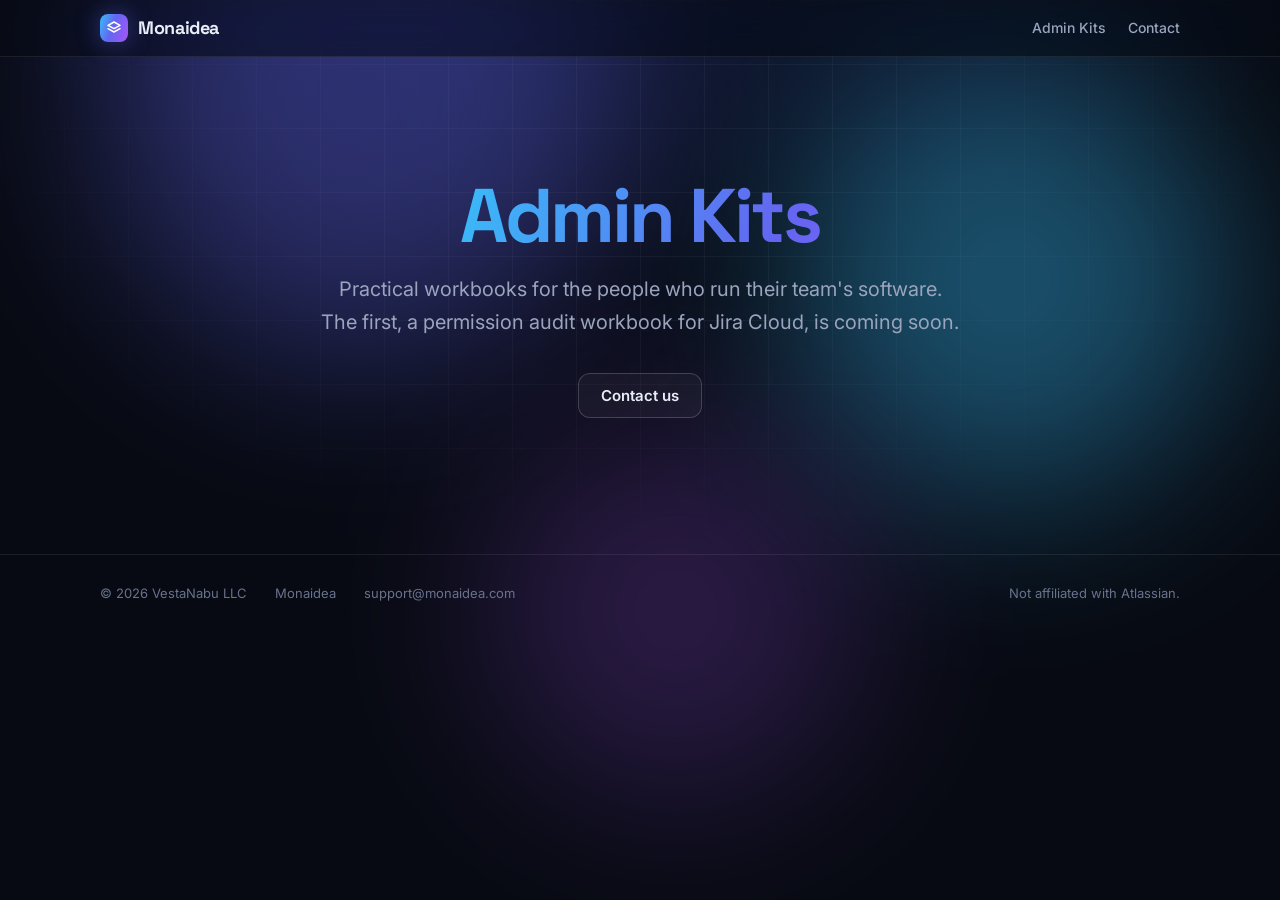
==== index.html @ f6ebd3d4 "Admin Kits: the category's site, ready for GitHub Pages The category's home page (the first kit comi" ====
<!doctype html><html lang="en"><head><meta charset="utf-8"><meta name="viewport" content="width=device-width,initial-scale=1">
<title>Admin Kits · Monaidea</title><meta name="description" content="Admin Kits by Monaidea: practical workbooks for the people who run their team's software. The first, a permission audit workbook for Jira Cloud, is coming soon."><meta name="theme-color" content="#070a12">
<meta name="robots" content="noindex">
<link rel="canonical" href="https://adminkits.monaidea.com/">
<link rel="icon" href="data:image/svg+xml,%3Csvg xmlns='http://www.w3.org/2000/svg' viewBox='0 0 24 24'%3E%3Crect width='24' height='24' rx='6' fill='%236366f1'/%3E%3Cpath d='M12 5 5 9l7 4 7-4-7-4Zm-7 8 7 4 7-4' fill='none' stroke='white' stroke-width='2' stroke-linejoin='round'/%3E%3C/svg%3E">
<link rel="stylesheet" href="/style.css"></head><body>
<div class="sky" aria-hidden="true"><div class="orb o1"></div><div class="orb o2"></div><div class="orb o3"></div></div>
<nav><div class="nav-in"><a class="brand" href="https://www.monaidea.com/"><span class="mark"><svg viewBox="0 0 24 24" fill="none" stroke="#fff" stroke-width="2.2" stroke-linecap="round" stroke-linejoin="round"><path d="M12 3 3 8l9 5 9-5-9-5Z"/><path d="m3 13 9 5 9-5"/></svg></span>Monaidea</a><div class="nav-links"><a href="/">Admin Kits</a><a href="mailto:support@monaidea.com">Contact</a></div></div></nav>
<main>
<section class="hero"><h1><span class="grad">Admin Kits</span></h1>
<p class="lede">Practical workbooks for the people who run their team's software. The first, a permission audit workbook for Jira Cloud, is coming soon.</p>
<div class="cta"><a class="btn ghost" href="mailto:support@monaidea.com">Contact us</a></div></section>
</main>
<footer><div class="foot"><span>© 2026 VestaNabu LLC</span><a href="https://www.monaidea.com/">Monaidea</a><a href="mailto:support@monaidea.com">support@monaidea.com</a><span class="r">Not affiliated with Atlassian.</span></div></footer>
</body></html>
---- style.css ----
@import url('https://fonts.googleapis.com/css2?family=Space+Grotesk:wght@500;600;700&family=Inter:wght@400;500;600&family=JetBrains+Mono:wght@500&display=swap');
:root{
  --bg:#070a12;--bg2:#0b1020;--card:rgba(255,255,255,.035);--card-hi:rgba(255,255,255,.07);
  --line:rgba(255,255,255,.08);--line-hi:rgba(255,255,255,.18);
  --fg:#e9edf7;--muted:#9aa4bd;--dim:#68728c;
  --a1:#38bdf8;--a2:#6366f1;--a3:#a855f7;--ok:#34d399;--warn:#fbbf24;--bad:#f87171;
  --grad:linear-gradient(110deg,var(--a1),var(--a2) 45%,var(--a3));
  --r:18px;--display:'Space Grotesk',system-ui,sans-serif;--body:'Inter',system-ui,sans-serif;--mono:'JetBrains Mono',ui-monospace,monospace
}
*{box-sizing:border-box}html{scroll-behavior:smooth}
body{margin:0;background:var(--bg);color:var(--fg);font:16px/1.65 var(--body);-webkit-font-smoothing:antialiased;overflow-x:hidden;min-height:100vh}
a{color:inherit}
/* background: aurora + grid */
.sky{position:fixed;inset:0;z-index:-1;pointer-events:none;overflow:hidden;background:radial-gradient(1200px 600px at 50% -10%,#121a3a 0%,transparent 60%),var(--bg)}
.sky::before{content:"";position:absolute;inset:0;background-image:linear-gradient(var(--line) 1px,transparent 1px),linear-gradient(90deg,var(--line) 1px,transparent 1px);background-size:64px 64px;mask-image:radial-gradient(ellipse 70% 55% at 50% 20%,#000 30%,transparent 75%);opacity:.55}
.orb{position:absolute;border-radius:50%;filter:blur(90px);opacity:.38;animation:drift 22s ease-in-out infinite alternate}
.orb.o1{width:520px;height:520px;background:var(--a2);top:-160px;left:8%}
.orb.o2{width:440px;height:440px;background:var(--a1);top:60px;right:4%;animation-delay:-7s}
.orb.o3{width:380px;height:380px;background:var(--a3);top:420px;left:38%;opacity:.22;animation-delay:-13s}
@keyframes drift{to{transform:translate(60px,40px) scale(1.12)}}
/* nav */
nav{position:sticky;top:0;z-index:10;backdrop-filter:blur(14px) saturate(140%);-webkit-backdrop-filter:blur(14px) saturate(140%);background:rgba(7,10,18,.6);border-bottom:1px solid var(--line)}
.nav-in{max-width:1120px;margin:0 auto;display:flex;align-items:center;gap:28px;padding:14px 20px}
.brand{display:flex;align-items:center;gap:10px;text-decoration:none;font:700 18px/1 var(--display);letter-spacing:-.02em}
.brand small{font:500 12px var(--body);color:var(--dim);letter-spacing:0;margin-left:2px}
.mark{width:28px;height:28px;border-radius:8px;background:var(--grad);display:grid;place-items:center;box-shadow:0 0 24px rgba(99,102,241,.45)}
.mark svg{width:16px;height:16px}
.nav-links{margin-left:auto;display:flex;gap:22px}
.nav-links a{text-decoration:none;color:var(--muted);font-size:14px;font-weight:500;transition:color .2s}
.nav-links a:hover,.nav-links a[aria-current]{color:var(--fg)}
main{max-width:1120px;margin:0 auto;padding:0 20px}
/* hero */
.hero{padding:96px 0 72px;text-align:center}
.eyebrow{display:inline-flex;align-items:center;gap:8px;padding:6px 14px;border:1px solid var(--line-hi);border-radius:999px;background:var(--card);font:500 13px var(--body);color:var(--muted)}
.eyebrow i{width:7px;height:7px;border-radius:50%;background:var(--ok);box-shadow:0 0 10px var(--ok);animation:pulse 2.4s infinite}
@keyframes pulse{50%{opacity:.35}}
h1{font:700 clamp(40px,7vw,76px)/1.02 var(--display);letter-spacing:-.04em;margin:24px auto 18px;max-width:900px}
.grad{background:var(--grad);-webkit-background-clip:text;background-clip:text;color:transparent;background-size:200% auto;animation:shine 8s linear infinite}
@keyframes shine{to{background-position:200% center}}
.lede{font-size:clamp(17px,2vw,20px);color:var(--muted);max-width:640px;margin:0 auto}
.cta{display:flex;gap:12px;justify-content:center;flex-wrap:wrap;margin-top:34px}
.btn{display:inline-flex;align-items:center;gap:8px;padding:12px 22px;border-radius:12px;font:600 15px var(--body);text-decoration:none;transition:transform .2s,box-shadow .2s,background .2s}
.btn.primary{background:var(--grad);color:#fff;box-shadow:0 8px 30px -8px rgba(99,102,241,.7)}
.btn.primary:hover{transform:translateY(-2px);box-shadow:0 14px 40px -8px rgba(99,102,241,.85)}
.btn.ghost{border:1px solid var(--line-hi);background:var(--card)}
.btn.ghost:hover{background:var(--card-hi)}
/* sections */
section{padding:56px 0}
.kicker{font:500 12px var(--mono);letter-spacing:.14em;text-transform:uppercase;color:var(--a1);margin:0 0 10px}
h2{font:700 clamp(28px,4vw,40px)/1.1 var(--display);letter-spacing:-.03em;margin:0 0 14px}
.sub{color:var(--muted);max-width:620px;margin:0 0 36px}
/* cards with cursor spotlight */
.grid{display:grid;gap:18px;grid-template-columns:repeat(auto-fit,minmax(280px,1fr))}
.card{position:relative;border:1px solid var(--line);border-radius:var(--r);background:var(--card);padding:28px;overflow:hidden;transition:border-color .25s,transform .25s}
.card::before{content:"";position:absolute;inset:0;background:radial-gradient(420px circle at var(--x,50%) var(--y,0%),rgba(99,102,241,.16),transparent 45%);opacity:0;transition:opacity .3s;pointer-events:none}
.card:hover{border-color:var(--line-hi);transform:translateY(-3px)}.card:hover::before{opacity:1}
.card h3{font:600 20px/1.25 var(--display);letter-spacing:-.02em;margin:16px 0 8px}
.card p{color:var(--muted);margin:0}
.icon{width:44px;height:44px;border-radius:12px;display:grid;place-items:center;background:rgba(99,102,241,.12);border:1px solid rgba(99,102,241,.3)}
.icon svg{width:22px;height:22px;stroke:var(--a1);fill:none;stroke-width:1.8;stroke-linecap:round;stroke-linejoin:round}
/* app card (featured) */
.app{display:grid;grid-template-columns:1.1fr 1fr;gap:0;padding:0;text-decoration:none}
.app .body{padding:36px}
.app .logo{width:56px;height:56px;border-radius:16px;background:var(--grad);display:grid;place-items:center;box-shadow:0 10px 40px -10px rgba(56,189,248,.8)}
.app .logo svg{width:30px;height:30px}
.chips{display:flex;flex-wrap:wrap;gap:8px;margin:18px 0 22px}
.chip{font:500 12px var(--body);padding:5px 11px;border-radius:999px;border:1px solid var(--line-hi);color:var(--muted)}
.chip.ok{color:var(--ok);border-color:rgba(52,211,153,.35);background:rgba(52,211,153,.08)}
.more{font-weight:600;color:var(--a1)}
.app .preview{border-left:1px solid var(--line);background:linear-gradient(180deg,rgba(99,102,241,.08),transparent);padding:28px;display:flex;align-items:center}
.soon{border-style:dashed;display:flex;flex-direction:column;justify-content:center;min-height:200px}
.soon h3{color:var(--muted)}
/* mock product panel (illustrative) */
.panel{width:100%;border:1px solid var(--line-hi);border-radius:14px;background:rgba(11,16,32,.85);box-shadow:0 30px 80px -30px rgba(0,0,0,.8);font-size:13px;overflow:hidden}
.panel .bar{display:flex;gap:6px;padding:10px 12px;border-bottom:1px solid var(--line)}
.panel .bar i{width:9px;height:9px;border-radius:50%;background:var(--line-hi)}
.panel .in{padding:16px}
.verdict{display:flex;align-items:center;gap:10px;font:600 14px var(--display);margin-bottom:12px}
.dot{width:9px;height:9px;border-radius:50%;flex:none}.dot.bad{background:var(--bad);box-shadow:0 0 10px var(--bad)}.dot.warn{background:var(--warn)}.dot.ok{background:var(--ok)}
.kpis{display:grid;grid-template-columns:repeat(3,1fr);gap:8px;margin-bottom:12px}
.kpi{border:1px solid var(--line);border-radius:10px;padding:10px}.kpi b{display:block;font:700 20px var(--display)}.kpi span{color:var(--dim);font-size:11px}
.row{display:flex;align-items:center;gap:10px;padding:8px 0;border-top:1px solid var(--line);color:var(--muted)}
.row em{margin-left:auto;font-style:normal;font:500 11px var(--mono);color:var(--dim)}
.caption{font-size:12px;color:var(--dim);margin-top:10px;text-align:center}
/* product page hero split */
.split{display:grid;grid-template-columns:1fr 1fr;gap:48px;align-items:center;padding:80px 0 48px;text-align:left}
.split h1{margin:20px 0 16px;font-size:clamp(38px,5.5vw,62px)}.split .lede{margin:0}.split .cta{justify-content:flex-start}
.price{display:grid;grid-template-columns:repeat(auto-fit,minmax(240px,1fr));gap:18px}
.price .card b{font:700 40px var(--display);letter-spacing:-.03em}.price .card b small{font:500 15px var(--body);color:var(--muted)}
.trust{display:grid;grid-template-columns:repeat(auto-fit,minmax(200px,1fr));gap:1px;background:var(--line);border:1px solid var(--line);border-radius:var(--r);overflow:hidden}
.trust div{background:var(--bg2);padding:22px}.trust b{display:block;font:600 15px var(--display);margin-bottom:4px}.trust span{color:var(--muted);font-size:14px}
/* documentation: numbered steps and reference grid */
.steps{list-style:none;counter-reset:s;padding:0;margin:0;display:grid;gap:18px;grid-template-columns:repeat(auto-fit,minmax(240px,1fr))}
.steps li{counter-increment:s;border:1px solid var(--line);border-radius:var(--r);background:var(--card);padding:24px}
.steps li::before{content:counter(s);display:grid;place-items:center;width:32px;height:32px;border-radius:10px;background:var(--grad);color:#fff;font:700 15px var(--display);margin-bottom:14px}
.steps b{display:block;font:600 18px/1.3 var(--display);letter-spacing:-.02em;margin-bottom:6px}.steps span{color:var(--muted);font-size:15px}.steps strong{color:var(--fg)}.steps a{color:var(--a1)}
.defs{display:grid;grid-template-columns:repeat(2,1fr);gap:1px;background:var(--line);border:1px solid var(--line);border-radius:var(--r);overflow:hidden}
.defs div{background:var(--bg2);padding:22px}.defs b{display:block;font:600 16px var(--display);margin-bottom:6px}.defs span{color:var(--muted);font-size:14.5px}.defs strong{color:var(--fg)}
.sub a{color:var(--a1)}.sub.after{margin:24px 0 0}
/* prose (support/privacy) */
.prose{max-width:720px;padding:72px 0 24px}.prose h1{font-size:clamp(36px,5vw,52px);margin:16px 0}
.prose h2{font-size:22px;margin:40px 0 10px}.prose p,.prose li{color:var(--muted)}.prose strong{color:var(--fg)}
.prose a{color:var(--a1)}.mail{display:inline-flex;align-items:center;gap:10px;margin:8px 0 8px;padding:14px 20px;border-radius:14px;border:1px solid var(--line-hi);background:var(--card);font:600 17px var(--display);text-decoration:none}
footer{border-top:1px solid var(--line);margin-top:64px}
.foot{max-width:1120px;margin:0 auto;padding:28px 20px 40px;display:flex;flex-wrap:wrap;gap:16px 28px;color:var(--dim);font-size:13px}
.foot a{text-decoration:none}.foot a:hover{color:var(--fg)}.foot .r{margin-left:auto}
/* guide (long-form documentation) */
.doc-head{padding:72px 0 8px;max-width:820px}.doc-head h1{font-size:clamp(36px,5vw,54px);margin:16px 0 12px}
.doc-head .lede{margin:0}.doc-meta{color:var(--dim);font-size:13px;margin-top:14px}
.doc{display:grid;grid-template-columns:230px minmax(0,1fr);gap:48px;align-items:start;padding:32px 0 0}
.toc{position:sticky;top:84px;font-size:14px;border-left:1px solid var(--line);padding-left:16px}
.toc b{display:block;font:500 12px var(--mono);letter-spacing:.12em;text-transform:uppercase;color:var(--a1);margin-bottom:10px}
.toc ol{list-style:none;margin:0;padding:0;display:grid;gap:7px}.toc a{color:var(--muted);text-decoration:none}.toc a:hover{color:var(--fg)}
.doc article{max-width:800px;min-width:0}
.doc article h2{font-size:28px;margin:56px 0 12px;scroll-margin-top:84px}.doc article h2:first-child{margin-top:0}
.doc article h3{font:600 19px/1.3 var(--display);letter-spacing:-.01em;margin:30px 0 8px;scroll-margin-top:84px}
.doc article p,.doc article li{color:var(--muted)}.doc article strong{color:var(--fg)}.doc article a{color:var(--a1)}
.doc article ul,.doc article ol{padding-left:22px}.doc article li{margin:5px 0}
.doc code{font:500 13px var(--mono);color:var(--fg);background:var(--card-hi);border:1px solid var(--line);border-radius:6px;padding:1px 6px;white-space:nowrap}
.tbl-wrap{overflow-x:auto;margin:16px 0 8px;border:1px solid var(--line);border-radius:14px}
.tbl{width:100%;border-collapse:collapse;font-size:14.5px}
.tbl th{text-align:left;font:500 11.5px var(--mono);letter-spacing:.08em;text-transform:uppercase;color:var(--dim);padding:12px 14px;border-bottom:1px solid var(--line);background:var(--bg2)}
.tbl td{padding:11px 14px;border-bottom:1px solid var(--line);color:var(--muted);vertical-align:top}.tbl tr:last-child td{border-bottom:0}
.tbl td:first-child{color:var(--fg)}
.note{margin:18px 0;padding:16px 18px;border:1px solid rgba(99,102,241,.35);border-radius:14px;background:rgba(99,102,241,.08);color:var(--muted)}
.note strong{color:var(--fg)}
.sev{display:inline-block;font:600 12px/1 var(--body);padding:4px 8px;border-radius:6px;border:1px solid;white-space:nowrap}
.sev.high{color:var(--bad);border-color:rgba(248,113,113,.45);background:rgba(248,113,113,.1)}
.sev.med{color:var(--warn);border-color:rgba(251,191,36,.45);background:rgba(251,191,36,.1)}
.sev.unk{color:var(--muted);border-color:var(--line-hi);background:var(--card)}
.sev.none{color:var(--ok);border-color:rgba(52,211,153,.4);background:rgba(52,211,153,.08)}
figure.shot{margin:20px 0 10px;border:1px solid var(--line-hi);border-radius:14px;overflow:hidden;background:#fff}
figure.shot img{display:block;width:100%;height:auto}
figure.shot figcaption{background:var(--bg2);color:var(--dim);font-size:13px;padding:10px 14px;border-top:1px solid var(--line)}
.doc .steps{grid-template-columns:1fr;gap:12px;margin:16px 0}.doc .steps li{padding:18px 20px}
.doc .steps li::before{width:28px;height:28px;font-size:14px;margin-bottom:10px}
/* reveal on scroll */
.reveal{opacity:0;transform:translateY(18px);transition:opacity .7s ease,transform .7s ease}.reveal.in{opacity:1;transform:none}
.video{max-width:1040px;margin:28px auto 0;border:1px solid var(--line-hi);border-radius:18px;overflow:hidden;background:#000;box-shadow:0 30px 80px -30px rgba(0,0,0,.8)}.video video{display:block;width:100%;height:auto}
@media (max-width:820px){.app,.split,.defs{grid-template-columns:1fr}.app .preview{border-left:0;border-top:1px solid var(--line)}.nav-links{gap:14px}.brand small{display:none}}
@media (max-width:480px){.nav-in{gap:12px;padding:14px 16px}.nav-links{gap:10px}.nav-links a{font-size:13.5px}.nav-links a:first-child{display:none}}
@media (max-width:375px){.nav-links a:last-child{display:none}}
@media (prefers-reduced-motion:reduce){*{animation:none!important;transition:none!important}.reveal{opacity:1;transform:none}}
@media (max-width:960px){.doc{grid-template-columns:1fr;gap:20px}.toc{position:static;border-left:0;padding:16px;border:1px solid var(--line);border-radius:14px;background:var(--card)}}
/* print: clean light pages (used for the PDF of the guide) */
@media print{
  :root{--fg:#111827;--muted:#374151;--dim:#6b7280;--line:#d1d5db;--line-hi:#9ca3af;--card:#f9fafb;--card-hi:#f3f4f6;--bg2:#f3f4f6;--a1:#1d4ed8}
  body{background:#fff;color:#111827;font-size:11pt}
  .sky,nav,.toc,.cta,.pdf-link,footer .foot a{display:none!important}
  .grad{background:none;color:#4338ca;-webkit-text-fill-color:#4338ca;animation:none}
  .eyebrow{border-color:#d1d5db;background:#f9fafb;color:#374151}.eyebrow i{display:none}
  .doc{display:block;padding:0}.doc-head{padding:0 0 8px}
  .doc article h2{break-after:avoid;margin-top:28px}.doc article h3{break-after:avoid}
  figure.shot,.tbl-wrap,.note,.steps li{break-inside:avoid}
  .tbl th{background:#f3f4f6;color:#374151}.tbl td:first-child{color:#111827}
  .sev.high{color:#b91c1c;border-color:#fca5a5;background:#fef2f2}.sev.med{color:#92400e;border-color:#fcd34d;background:#fffbeb}
  .sev.none{color:#065f46;border-color:#6ee7b7;background:#ecfdf5}
  .reveal{opacity:1!important;transform:none!important}
  a{color:#1d4ed8}footer{margin-top:24px}
}
/* Flagstone additions (2026-10-25): four-tile illustration and Confluence-style lozenges */
.kpis.k4{grid-template-columns:repeat(4,1fr)}
.lz{margin-left:auto;flex:none;font:600 11px/1 var(--body);padding:4px 7px;border-radius:5px;border:1px solid var(--line-hi);color:var(--muted);white-space:nowrap}
.lz.red{color:var(--bad);border-color:rgba(248,113,113,.45);background:rgba(248,113,113,.1)}
.lz.amber{color:var(--warn);border-color:rgba(251,191,36,.45);background:rgba(251,191,36,.1)}
.lz.blue{color:var(--a1);border-color:rgba(56,189,248,.45);background:rgba(56,189,248,.1)}
.row .q{color:var(--dim);font-style:italic}
.card .chips{margin:14px 0 0}
.faq{display:grid;gap:1px;background:var(--line);border:1px solid var(--line);border-radius:var(--r);overflow:hidden}
.faq div{background:var(--bg2);padding:22px}.faq b{display:block;font:600 16px var(--display);margin-bottom:6px}.faq span{color:var(--muted);font-size:15px}.faq a{color:var(--a1)}
@media (max-width:480px){.kpis.k4{grid-template-columns:repeat(2,1fr)}}
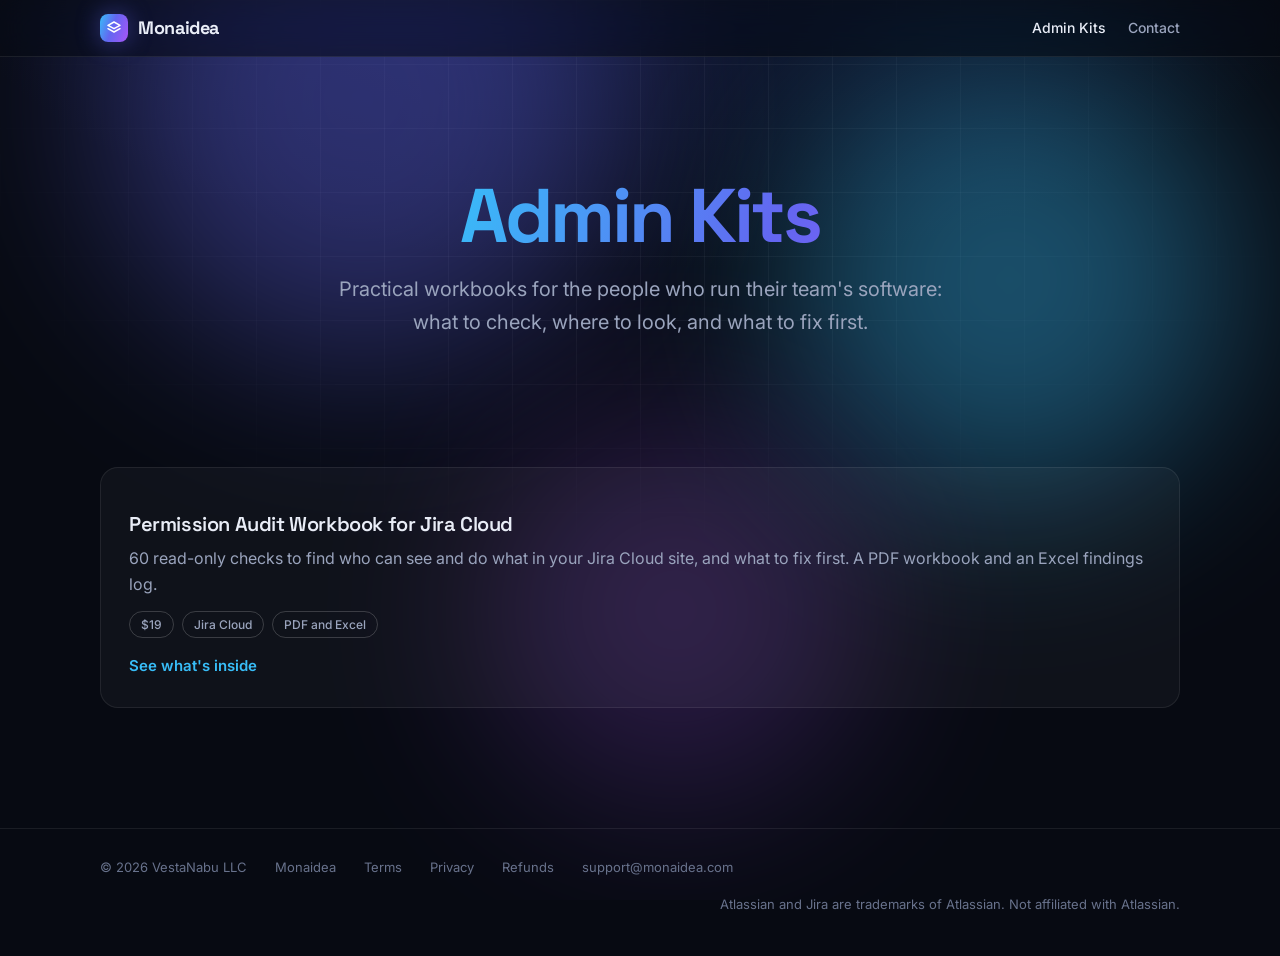
==== commit fd9f0ef6: "First product page: Permission Audit Workbook for Jira Cloud The product page at /jira-permission-au" ====
--- a/index.html
+++ b/index.html
@@ -1,15 +1,20 @@
 <!doctype html><html lang="en"><head><meta charset="utf-8"><meta name="viewport" content="width=device-width,initial-scale=1">
-<title>Admin Kits · Monaidea</title><meta name="description" content="Admin Kits by Monaidea: practical workbooks for the people who run their team's software. The first, a permission audit workbook for Jira Cloud, is coming soon."><meta name="theme-color" content="#070a12">
+<title>Admin Kits · Monaidea</title><meta name="description" content="Admin Kits by Monaidea: practical workbooks for the people who run their team's software. First: a permission audit workbook for Jira Cloud."><meta name="theme-color" content="#070a12">
 <meta name="robots" content="noindex">
 <link rel="canonical" href="https://adminkits.monaidea.com/">
 <link rel="icon" href="data:image/svg+xml,%3Csvg xmlns='http://www.w3.org/2000/svg' viewBox='0 0 24 24'%3E%3Crect width='24' height='24' rx='6' fill='%236366f1'/%3E%3Cpath d='M12 5 5 9l7 4 7-4-7-4Zm-7 8 7 4 7-4' fill='none' stroke='white' stroke-width='2' stroke-linejoin='round'/%3E%3C/svg%3E">
 <link rel="stylesheet" href="/style.css"></head><body>
 <div class="sky" aria-hidden="true"><div class="orb o1"></div><div class="orb o2"></div><div class="orb o3"></div></div>
-<nav><div class="nav-in"><a class="brand" href="https://www.monaidea.com/"><span class="mark"><svg viewBox="0 0 24 24" fill="none" stroke="#fff" stroke-width="2.2" stroke-linecap="round" stroke-linejoin="round"><path d="M12 3 3 8l9 5 9-5-9-5Z"/><path d="m3 13 9 5 9-5"/></svg></span>Monaidea</a><div class="nav-links"><a href="/">Admin Kits</a><a href="mailto:support@monaidea.com">Contact</a></div></div></nav>
+<nav><div class="nav-in"><a class="brand" href="https://www.monaidea.com/"><span class="mark"><svg viewBox="0 0 24 24" fill="none" stroke="#fff" stroke-width="2.2" stroke-linecap="round" stroke-linejoin="round"><path d="M12 3 3 8l9 5 9-5-9-5Z"/><path d="m3 13 9 5 9-5"/></svg></span>Monaidea</a><div class="nav-links"><a href="/" aria-current="page">Admin Kits</a><a href="mailto:support@monaidea.com">Contact</a></div></div></nav>
 <main>
 <section class="hero"><h1><span class="grad">Admin Kits</span></h1>
-<p class="lede">Practical workbooks for the people who run their team's software. The first, a permission audit workbook for Jira Cloud, is coming soon.</p>
-<div class="cta"><a class="btn ghost" href="mailto:support@monaidea.com">Contact us</a></div></section>
+<p class="lede">Practical workbooks for the people who run their team's software: what to check, where to look, and what to fix first.</p></section>
+<section aria-label="Kits"><div class="grid">
+<a class="card" href="/jira-permission-audit/"><h3>Permission Audit Workbook for Jira Cloud</h3>
+<p>60 read-only checks to find who can see and do what in your Jira Cloud site, and what to fix first. A PDF workbook and an Excel findings log.</p>
+<div class="chips"><span class="chip">$19</span><span class="chip">Jira Cloud</span><span class="chip">PDF and Excel</span></div>
+<span class="more">See what's inside</span></a>
+</div></section>
 </main>
-<footer><div class="foot"><span>© 2026 VestaNabu LLC</span><a href="https://www.monaidea.com/">Monaidea</a><a href="mailto:support@monaidea.com">support@monaidea.com</a><span class="r">Not affiliated with Atlassian.</span></div></footer>
+<footer><div class="foot"><span>© 2026 VestaNabu LLC</span><a href="https://www.monaidea.com/">Monaidea</a><a href="https://www.monaidea.com/terms/">Terms</a><a href="https://www.monaidea.com/privacy/">Privacy</a><a href="https://www.monaidea.com/refunds/">Refunds</a><a href="mailto:support@monaidea.com">support@monaidea.com</a><span class="r">Atlassian and Jira are trademarks of Atlassian. Not affiliated with Atlassian.</span></div></footer>
 </body></html>
--- a/style.css
+++ b/style.css
@@ -169,3 +169,34 @@
 .faq{display:grid;gap:1px;background:var(--line);border:1px solid var(--line);border-radius:var(--r);overflow:hidden}
 .faq div{background:var(--bg2);padding:22px}.faq b{display:block;font:600 16px var(--display);margin-bottom:6px}.faq span{color:var(--muted);font-size:15px}.faq a{color:var(--a1)}
 @media (max-width:480px){.kpis.k4{grid-template-columns:repeat(2,1fr)}}
+/* Admin Kits: product pages */
+a:focus-visible,.btn:focus-visible{outline:2px solid var(--a1);outline-offset:3px}
+.kit-hero{grid-template-columns:1.1fr .9fr;align-items:start;padding-top:72px}
+.kit-hero h1{font-size:clamp(36px,4.6vw,54px);margin:8px 0 18px;max-width:none}
+.kit-buy{margin-top:30px}
+.amount{font:700 46px/1 var(--display);letter-spacing:-.03em;margin:0}
+.amount small{font:500 15px var(--body);letter-spacing:0;color:var(--muted);margin-left:6px}
+.kit-buy .cta{margin-top:20px}
+.fine{color:var(--dim);font-size:14px;max-width:480px;margin:16px 0 0}
+.btn.is-off{opacity:.55;cursor:not-allowed;box-shadow:none}
+.kit-page{margin:0;max-width:460px;justify-self:end;box-shadow:0 30px 80px -30px rgba(99,102,241,.55)}
+.kit-areas td small{display:block;color:var(--dim);font-size:13px;margin-top:2px}
+.kit-areas td:nth-child(n+2),.kit-areas th:nth-child(n+2){text-align:center;width:90px}
+.kc{border:1px solid var(--line-hi);border-radius:var(--r);background:var(--card);padding:26px 28px;max-width:860px}
+.kc header{display:flex;gap:14px;align-items:baseline;flex-wrap:wrap;margin-bottom:16px}
+.kc-id{font:700 15px var(--mono);color:var(--a1)}
+.kc h3{font:600 20px/1.3 var(--display);letter-spacing:-.01em;margin:0;flex:1;min-width:220px}
+.kc dl{display:grid;grid-template-columns:150px 1fr;gap:10px 18px;margin:0}
+.kc dt{color:var(--dim);font-size:14px;font-weight:500}
+.kc dd{margin:0;color:var(--fg)}
+.kc-note{margin:16px 0 0;padding-left:12px;border-left:2px solid rgba(99,102,241,.6);color:var(--muted);font-size:14.5px}
+.kc-src{margin:12px 0 0;color:var(--dim);font-size:13px}
+.kc-src a{color:var(--a1)}
+.kit-faq{grid-template-columns:1fr 1fr}
+.kit-end{text-align:center}
+.kit-end .sub{margin:0 auto 26px}
+a.card{display:block;text-decoration:none;color:inherit}
+a.card .more{display:inline-block;margin-top:16px;color:var(--a1);font-weight:600;font-size:15px}
+@media (max-width:820px){.kit-hero{grid-template-columns:1fr;padding-top:48px}.kit-page{justify-self:start}.kit-faq{grid-template-columns:1fr}.kc dl{grid-template-columns:1fr;gap:2px}.kc dd{margin-bottom:10px}}
+.kit-hero h1{text-wrap:balance}
+@media (max-width:480px){.kit-areas td:nth-child(n+2),.kit-areas th:nth-child(n+2){width:52px}.kit-areas td small{display:none}}
